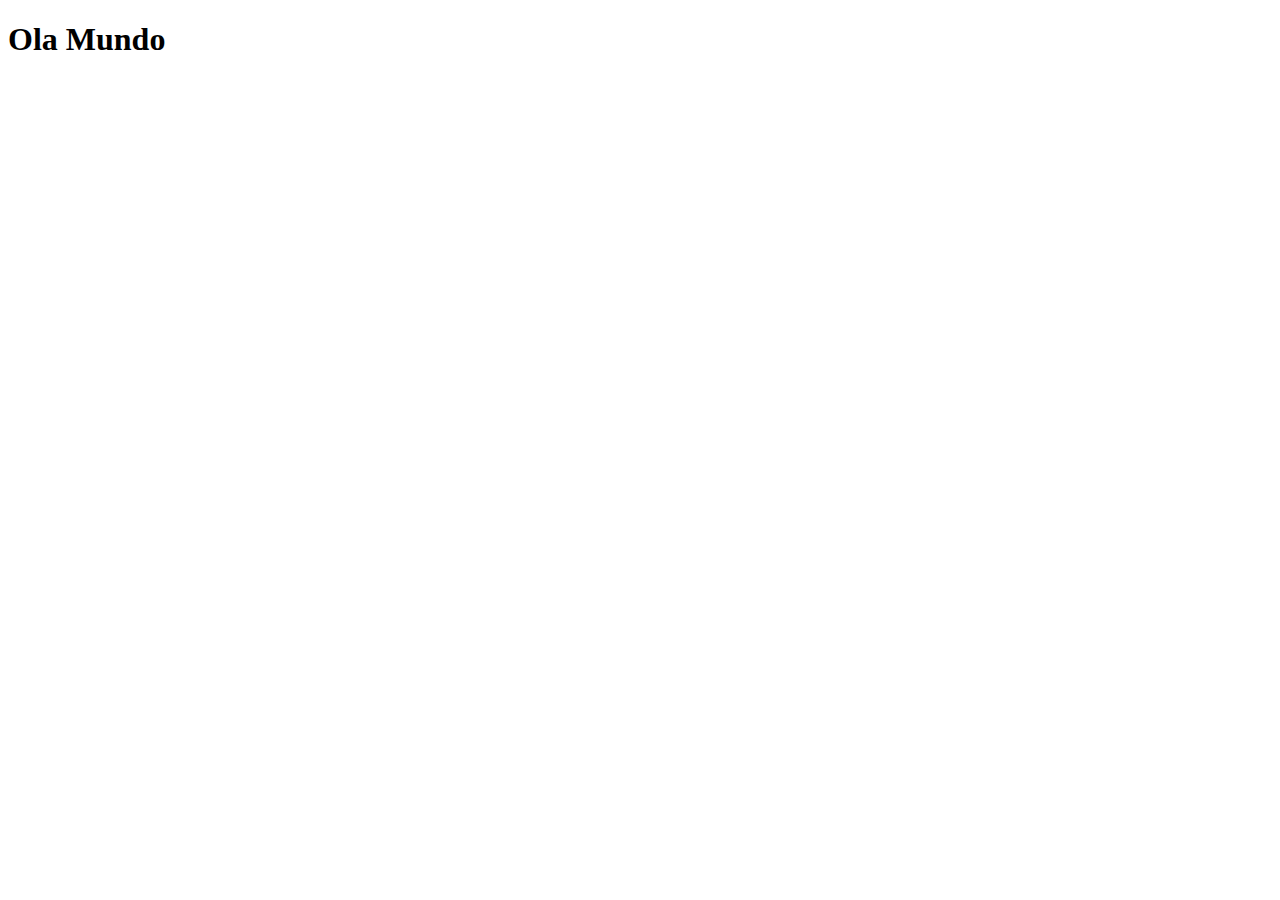
==== index.html @ 740b15aa "Projeto social" ====
<!DOCTYPE html>
<html lang="en">
<head>
    <meta charset="UTF-8">
    <meta name="viewport" content="width=device-width, initial-scale=1.0">
    <title>Document</title>
    <link rel="shortcut icon" href="favicon.ico">
</head>
<body>
    <h1>Ola Mundo</h1>
</body>
</html>
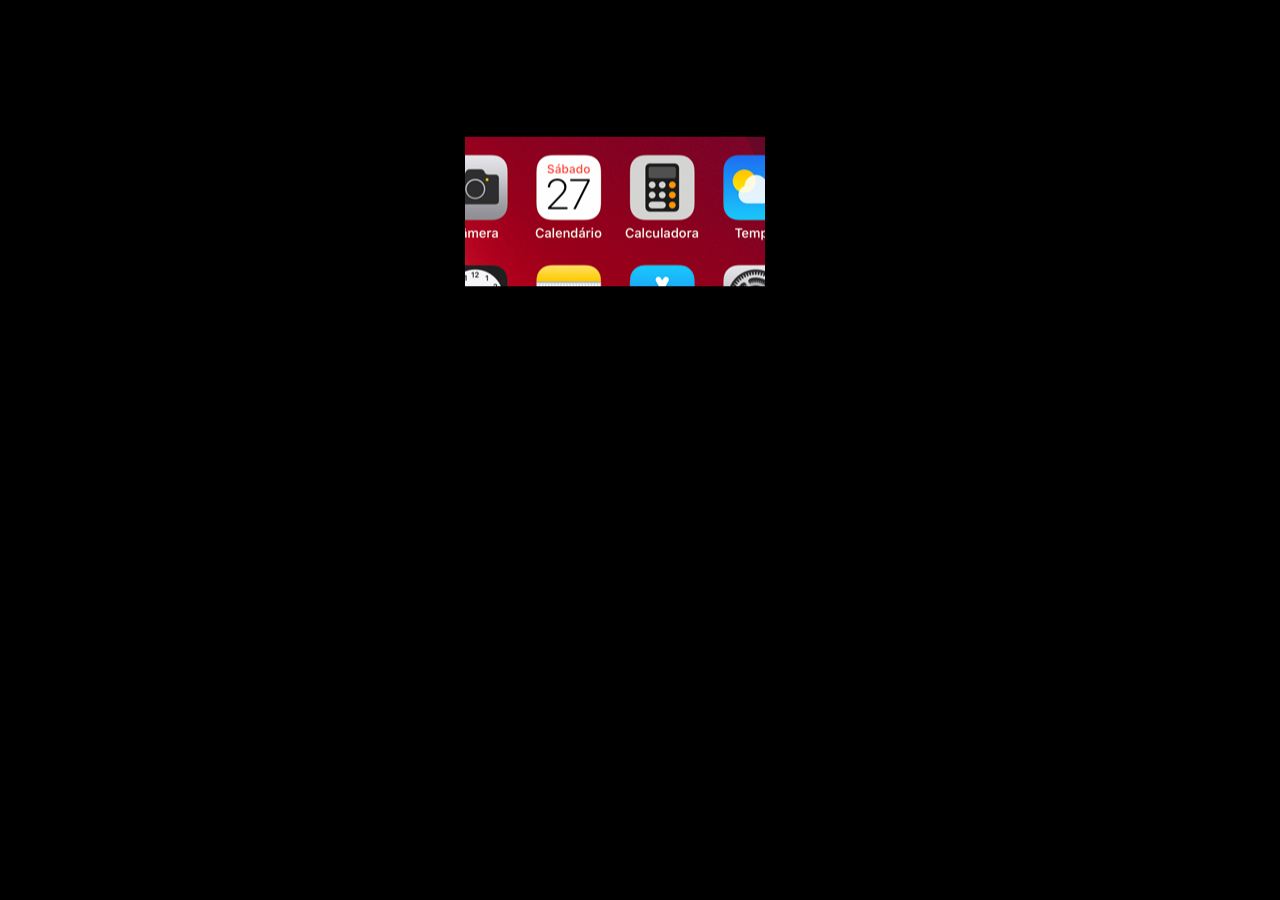
==== commit 7becbeaf: "Projeto social" ====
--- a/index.html
+++ b/index.html
@@ -1,12 +1,23 @@
 <!DOCTYPE html>
-<html lang="en">
+<html lang="pt-br">
 <head>
     <meta charset="UTF-8">
     <meta name="viewport" content="width=device-width, initial-scale=1.0">
-    <title>Document</title>
+    <title>Projeto de redes sociais</title>
     <link rel="shortcut icon" href="favicon.ico">
+    <link rel="stylesheet" href="estilos/style.css">
 </head>
+
 <body>
-    <h1>Ola Mundo</h1>
+    <main>
+        <section id="telefone">
+            <section>
+                <iframe src="home.html" frameborder="0" name="tela" id="tela">    </iframe>
+            </section>
+            <section id="Redes sociais">
+
+            </section>
+        </section>
+    </main>
 </body>
 </html>--- a/estilos/style.css
+++ b/estilos/style.css
@@ -0,0 +1,35 @@
+*{
+    margin: 0;
+    padding: 0;
+    font-family: Arial, Helvetica, sans-serif;
+}
+
+html, body{
+    height: 100vh;
+    width: 100%;
+    background: black;
+}
+body{
+    background-image: url('../imagens/fundo-madeira.jpg') no repeat top center;
+    background-attachment: fixed;
+    background-size: cover;
+
+}
+main{
+    height: 100vh;
+    position: relative;
+    
+}
+section#telefone{
+    position: absolute;
+    height: 627px;
+    width: 350px;
+    left: 50%;
+    top: 50%;
+    transform: translate(-50%, -50%);
+    background-size: cover;
+    background-image: black url('../imagens/frame-iphone.png');
+}
+iframe#tela{
+
+}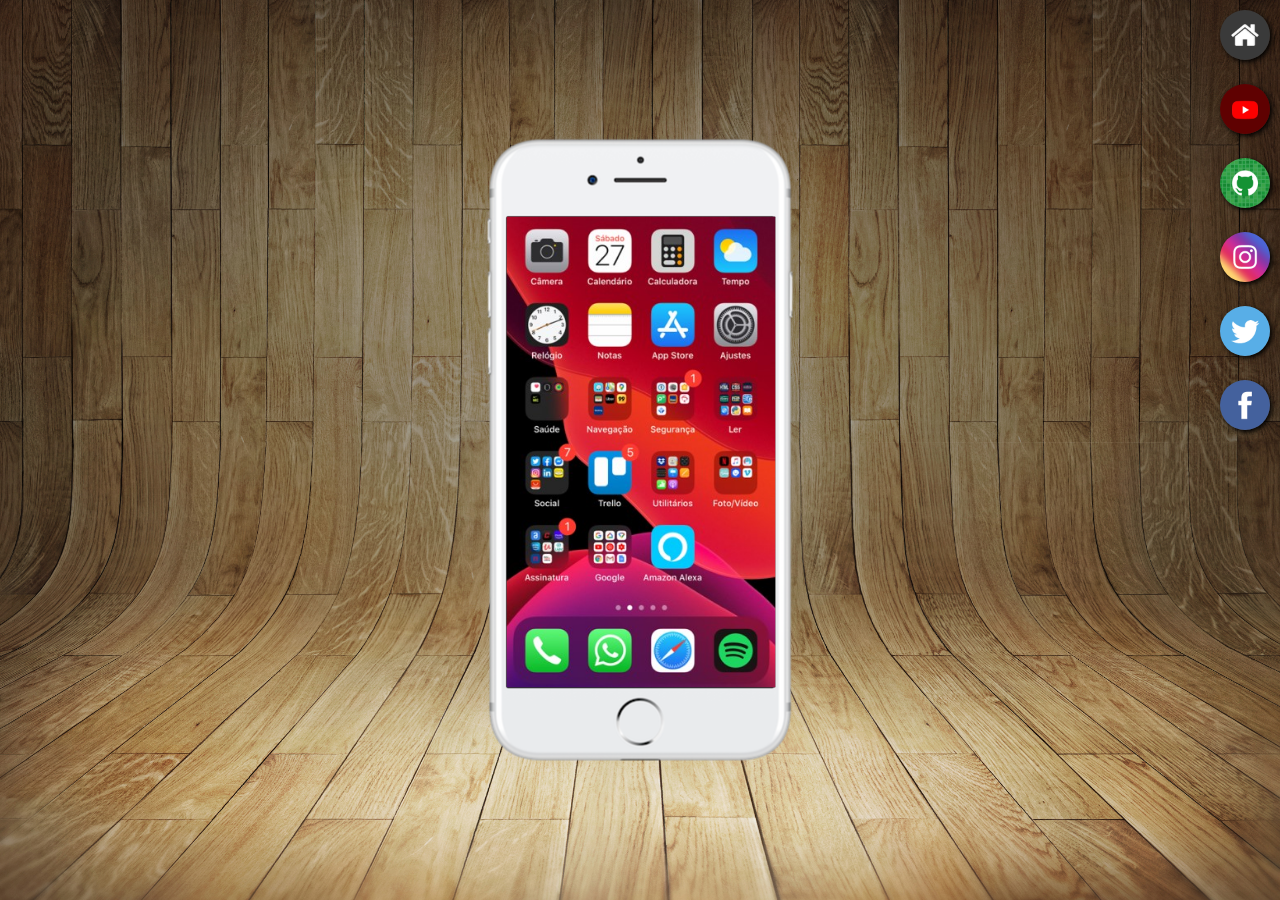
==== commit bde04010: "botoes na lateral" ====
--- a/index.html
+++ b/index.html
@@ -11,13 +11,16 @@
 <body>
     <main>
         <section id="telefone">
-            <section>
                 <iframe src="home.html" frameborder="0" name="tela" id="tela">    </iframe>
+        </section>
+            <section id="redes-sociais">
+                <a href="#" target="tela"><img src="imagens/logo-home.jpg" alt="Home"></a><br>
+                <a href="#" target="tela"><img src="imagens/logo-youtube.jpg" alt="youtube"></a><br>
+                <a href="#" target="tela"><img src="imagens/logo-github.jpg" alt="github"></a><br>
+                <a href="#" target="tela"><img src="imagens/logo-instagram.jpg" alt="instagram"></a><br>
+                <a href="#" target="tela"><img src="imagens/logo-twitter.jpg" alt="tweeter"></a><br>
+                <a href="#" target="tela"><img src="imagens/logo-facebook.jpg" alt="facebook"></a>
             </section>
-            <section id="Redes sociais">
-
-            </section>
-        </section>
     </main>
 </body>
 </html>--- a/estilos/style.css
+++ b/estilos/style.css
@@ -6,30 +6,50 @@
 
 html, body{
     height: 100vh;
-    width: 100%;
+    width: 100vw;
     background: black;
 }
 body{
-    background-image: url('../imagens/fundo-madeira.jpg') no repeat top center;
+    background: url('../imagens/fundo-madeira.jpg') no-repeat top center;
+    background-size: cover;
     background-attachment: fixed;
-    background-size: cover;
-
+    
 }
 main{
     height: 100vh;
     position: relative;
-    
+
 }
 section#telefone{
     position: absolute;
     height: 627px;
-    width: 350px;
+    width: 311px;
     left: 50%;
     top: 50%;
     transform: translate(-50%, -50%);
-    background-size: cover;
-    background-image: black url('../imagens/frame-iphone.png');
+    background: url(../imagens/frame-iphone.png) no-repeat ;
+
 }
 iframe#tela{
-
+    position: relative;
+    top: 80px;
+    left: 22px;
+    width: 269px;
+    height: 471px;
+}
+#redes-sociais{
+    text-align: right;
+}
+#redes-sociais img {
+    margin: 10px;
+    width: 50px;   
+    border-radius: 50%;
+    box-shadow: 2px 2px 5px black;   
+}
+#redes-sociais img:hover{
+    border: 2px solid rgba(255, 255, 255, 0.63);
+    box-sizing: border-box;
+    box-shadow: 5px 5px 10px black;
+    transform: translate(-3px, -3px);
+    transition: 0.3s, 0.4s;
 }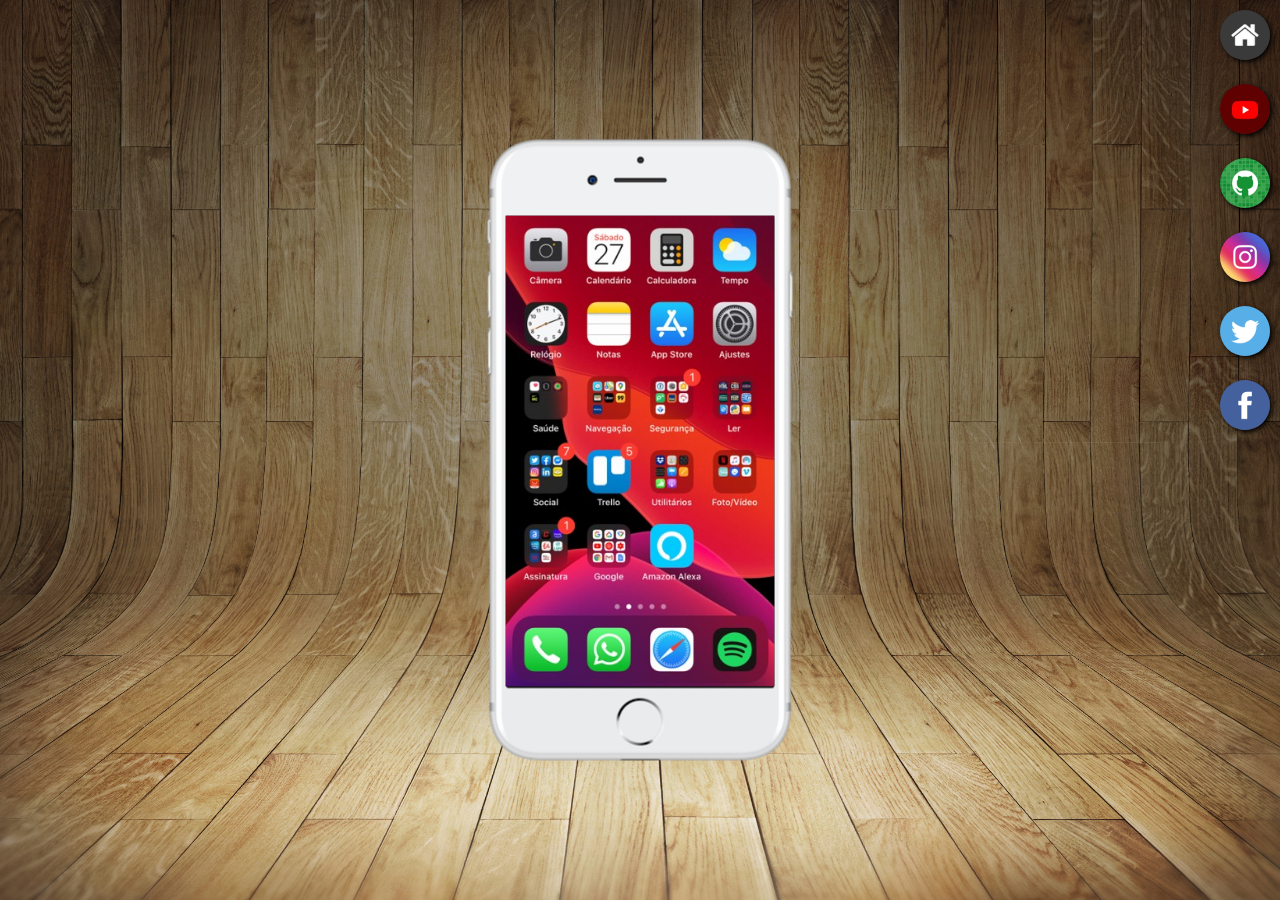
==== commit 1d2fe23f: "Paginas das redes sociais" ====
--- a/index.html
+++ b/index.html
@@ -14,10 +14,10 @@
                 <iframe src="home.html" frameborder="0" name="tela" id="tela">    </iframe>
         </section>
             <section id="redes-sociais">
-                <a href="#" target="tela"><img src="imagens/logo-home.jpg" alt="Home"></a><br>
-                <a href="#" target="tela"><img src="imagens/logo-youtube.jpg" alt="youtube"></a><br>
-                <a href="#" target="tela"><img src="imagens/logo-github.jpg" alt="github"></a><br>
-                <a href="#" target="tela"><img src="imagens/logo-instagram.jpg" alt="instagram"></a><br>
+                <a href="home.html" target="tela"><img src="imagens/logo-home.jpg" alt="Home"></a><br>
+                <a href="youtbe.html" target="tela"><img src="imagens/logo-youtube.jpg" alt="youtube"></a><br>
+                <a href="github.html" target="tela"><img src="imagens/logo-github.jpg" alt="github"></a><br>
+                <a href="instagram.html" target="tela"><img src="imagens/logo-instagram.jpg" alt="instagram"></a><br>
                 <a href="#" target="tela"><img src="imagens/logo-twitter.jpg" alt="tweeter"></a><br>
                 <a href="#" target="tela"><img src="imagens/logo-facebook.jpg" alt="facebook"></a>
             </section>
--- a/estilos/style.css
+++ b/estilos/style.css
@@ -32,8 +32,8 @@
 }
 iframe#tela{
     position: relative;
-    top: 80px;
-    left: 22px;
+    top: 79px;
+    left: 20.5px;
     width: 269px;
     height: 471px;
 }
